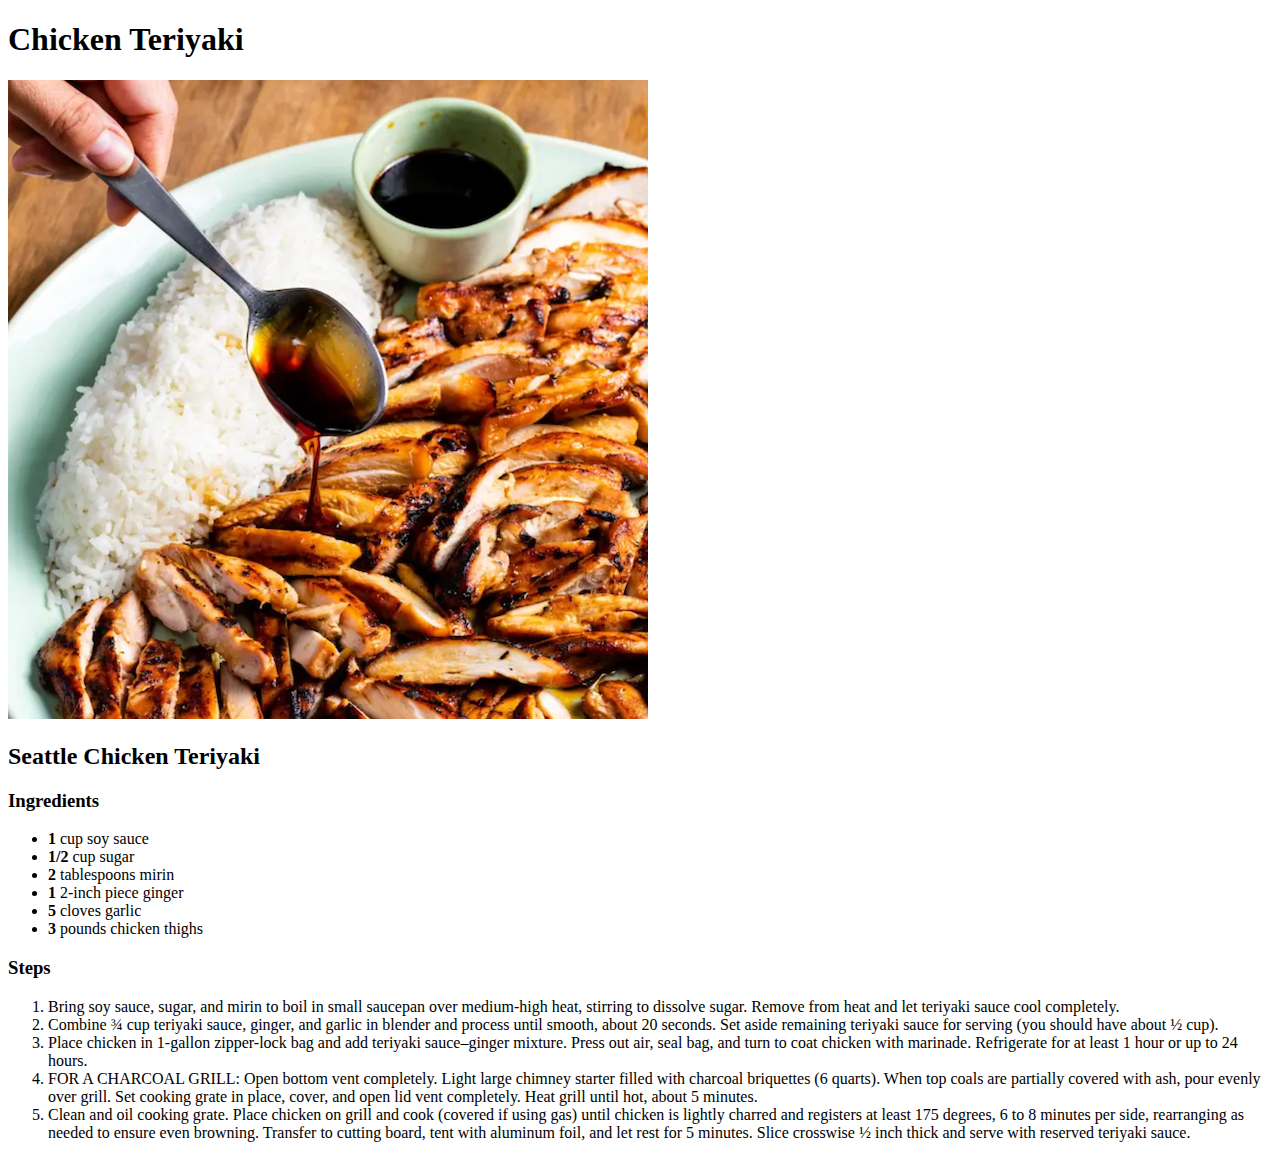
==== recipes/chickenteriyaki.html @ 975f274d "Added 2 new recipes" ====
<!DOCTYPE html>
<html lang="en">
<head>
    <meta charset="UTF-8">
    <meta name="viewport" content="width=device-width, initial-scale=1.0">
    <title>Chicken Teriyaki</title>
</head>
<body>
    <h1>Chicken Teriyaki</h1>
    <img src="../img/chickenteriyaki.png">
    <h2>Seattle Chicken Teriyaki</h2>
        <h3>Ingredients</h3>
            <ul>
                <li><strong>1</strong> cup soy sauce</li>
                <li><strong>1/2</strong> cup sugar</li>
                <li><strong>2</strong> tablespoons mirin</li>
                <li><strong>1</strong> 2-inch piece ginger</li>
                <li><strong>5</strong> cloves garlic</li>
                <li><strong>3</strong> pounds chicken thighs</li>
            </ul>

        <h3>Steps</h3>
            <ol>
                <li>Bring soy sauce, sugar, and mirin to boil in small saucepan over medium-high heat, stirring to dissolve sugar. Remove from heat and let teriyaki sauce cool completely.</li>
                <li>Combine ¾ cup teriyaki sauce, ginger, and garlic in blender and process until smooth, about 20 seconds. Set aside remaining teriyaki sauce for serving (you should have about ½ cup).</li>
                <li>Place chicken in 1-gallon zipper-lock bag and add teriyaki sauce–ginger mixture. Press out air, seal bag, and turn to coat chicken with marinade. Refrigerate for at least 1 hour or up to 24 hours.</li>
                <li>FOR A CHARCOAL GRILL: Open bottom vent completely. Light large chimney starter filled with charcoal briquettes (6 quarts). When top coals are partially covered with ash, pour evenly over grill. Set cooking grate in place, cover, and open lid vent completely. Heat grill until hot, about 5 minutes.</li>
                <li>Clean and oil cooking grate. Place chicken on grill and cook (covered if using gas) until chicken is lightly charred and registers at least 175 degrees, 6 to 8 minutes per side, rearranging as needed to ensure even browning. Transfer to cutting board, tent with aluminum foil, and let rest for 5 minutes. Slice crosswise ½ inch thick and serve with reserved teriyaki sauce.</li>
            </ol>
</body>
</html>
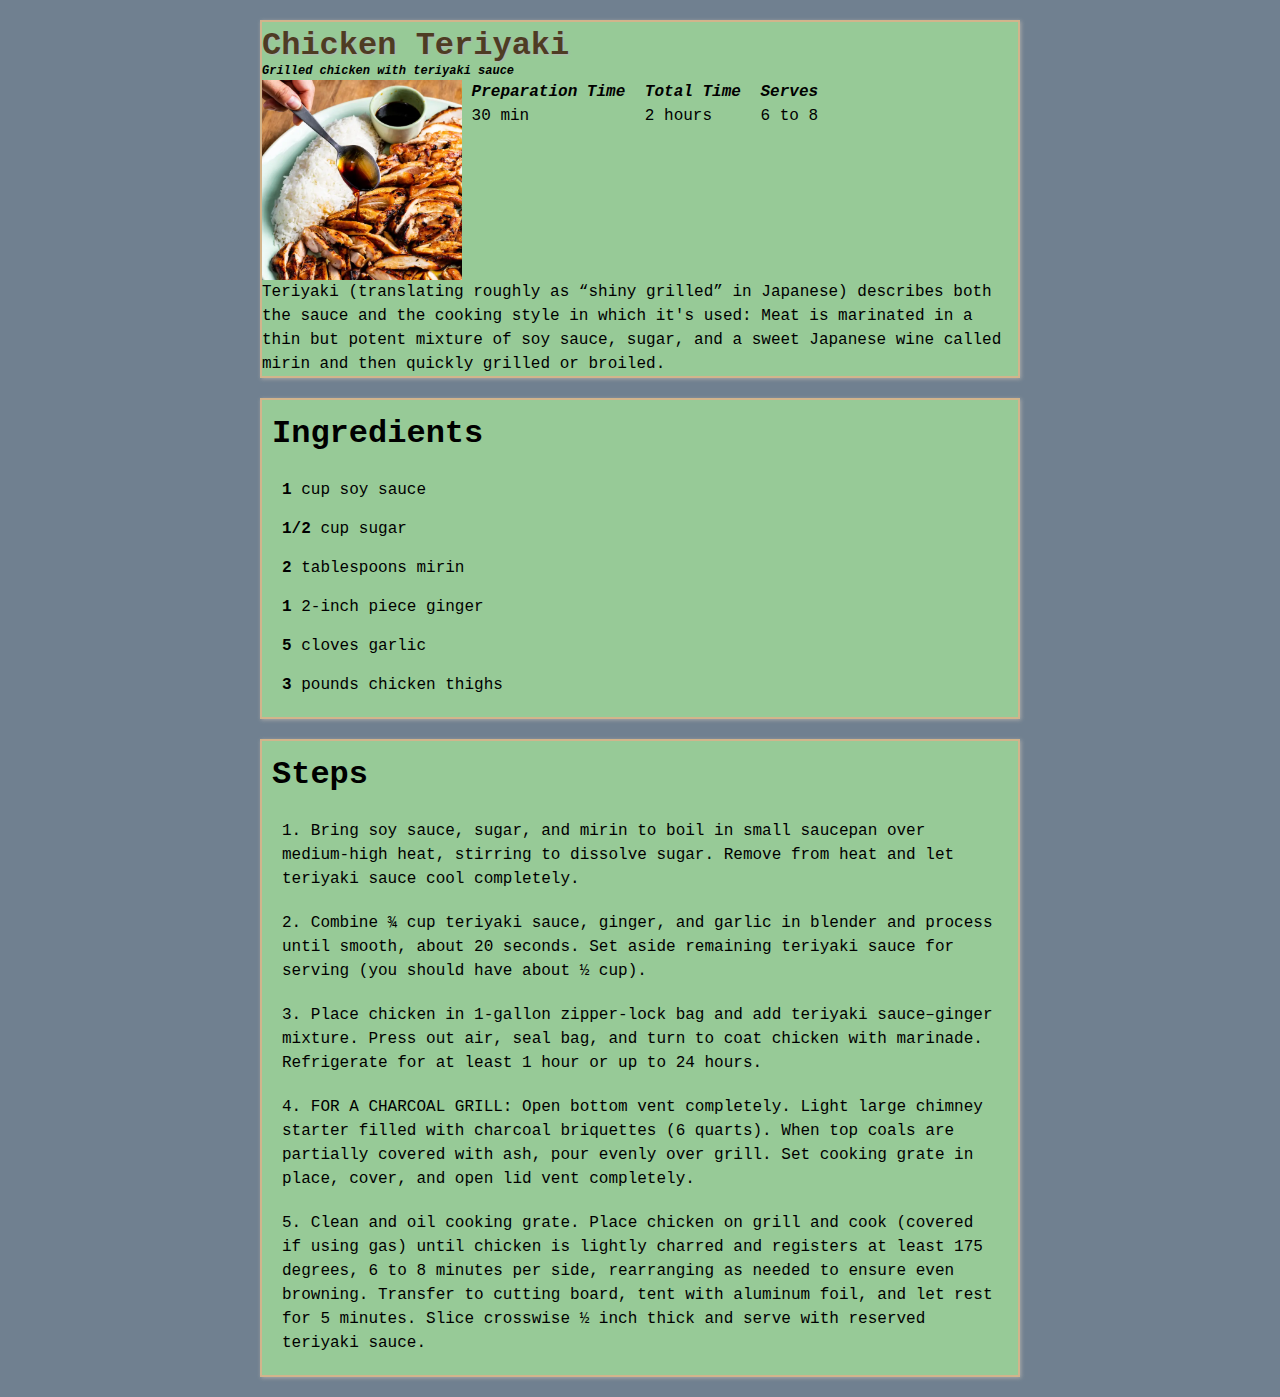
==== commit 3354fb86: "Added styling to all recipes" ====
--- a/recipes/chickenteriyaki.html
+++ b/recipes/chickenteriyaki.html
@@ -1,31 +1,80 @@
 <!DOCTYPE html>
 <html lang="en">
-<head>
-    <meta charset="UTF-8">
-    <meta name="viewport" content="width=device-width, initial-scale=1.0">
-    <title>Chicken Teriyaki</title>
-</head>
-<body>
-    <h1>Chicken Teriyaki</h1>
-    <img src="../img/chickenteriyaki.png">
-    <h2>Seattle Chicken Teriyaki</h2>
-        <h3>Ingredients</h3>
-            <ul>
-                <li><strong>1</strong> cup soy sauce</li>
-                <li><strong>1/2</strong> cup sugar</li>
-                <li><strong>2</strong> tablespoons mirin</li>
-                <li><strong>1</strong> 2-inch piece ginger</li>
-                <li><strong>5</strong> cloves garlic</li>
-                <li><strong>3</strong> pounds chicken thighs</li>
-            </ul>
-
-        <h3>Steps</h3>
-            <ol>
-                <li>Bring soy sauce, sugar, and mirin to boil in small saucepan over medium-high heat, stirring to dissolve sugar. Remove from heat and let teriyaki sauce cool completely.</li>
-                <li>Combine ¾ cup teriyaki sauce, ginger, and garlic in blender and process until smooth, about 20 seconds. Set aside remaining teriyaki sauce for serving (you should have about ½ cup).</li>
-                <li>Place chicken in 1-gallon zipper-lock bag and add teriyaki sauce–ginger mixture. Press out air, seal bag, and turn to coat chicken with marinade. Refrigerate for at least 1 hour or up to 24 hours.</li>
-                <li>FOR A CHARCOAL GRILL: Open bottom vent completely. Light large chimney starter filled with charcoal briquettes (6 quarts). When top coals are partially covered with ash, pour evenly over grill. Set cooking grate in place, cover, and open lid vent completely. Heat grill until hot, about 5 minutes.</li>
-                <li>Clean and oil cooking grate. Place chicken on grill and cook (covered if using gas) until chicken is lightly charred and registers at least 175 degrees, 6 to 8 minutes per side, rearranging as needed to ensure even browning. Transfer to cutting board, tent with aluminum foil, and let rest for 5 minutes. Slice crosswise ½ inch thick and serve with reserved teriyaki sauce.</li>
-            </ol>
-</body>
+    <head>
+        <meta charset="UTF-8">
+        <meta name="viewport" content="width=device-width, initial-scale=1.0">
+        <title>Chicken Teriyaki</title>
+        <link rel="stylesheet" href="../style.css">
+    </head>
+    <body>
+        <div class="container" id="container">
+            <div class="recipe-page">
+                <div class="recipe-intro">
+                    <h1 class="recipe-title">Chicken Teriyaki</h1>
+                        <h2>Grilled chicken with teriyaki sauce</h2>
+                        <img class="recipe-image" src="../img/chickenteriyaki.png">
+                            <section class="recipe-info">
+                                <ul>
+                                    <li class="recipe-prep-time">
+                                        <h2>Preparation Time</h2>
+                                        <p>30 min</p>
+                                    </li>
+                                    <li>
+                                        <h2>Total Time</h2>
+                                        <p>2 hours</p>
+                                    </li>
+                                    <li>
+                                        <h2>Serves</h2>
+                                        <p>6 to 8</p>
+                                    </li>
+                                </ul>
+                            </section>
+                            <section class="recipe-description">
+                                Teriyaki (translating roughly as “shiny grilled” in Japanese) describes both the sauce and the cooking style in which it's used: Meat is marinated in a thin but potent mixture of soy sauce, sugar, and a sweet Japanese wine called mirin and then quickly grilled or broiled.
+                            </section>
+                </div>
+                <div class="ingredients-card">
+                    <h3 class="section-title">Ingredients</h3>
+                        <section>
+                            <ul class="ingredients-list">
+                                <li>
+                                    <strong>1</strong> 
+                                    cup soy sauce
+                                </li>
+                                <li>
+                                    <strong>1/2</strong> 
+                                    cup sugar
+                                </li>
+                                <li>
+                                    <strong>2</strong> 
+                                    tablespoons mirin
+                                </li>
+                                <li>
+                                    <strong>1</strong> 
+                                    2-inch piece ginger
+                                </li>
+                                <li>
+                                    <strong>5</strong> 
+                                    cloves garlic
+                                </li>
+                                <li>
+                                    <strong>3</strong> 
+                                    pounds chicken thighs
+                                </li>
+                            </ul>
+                        </section>
+                </div>
+                <div class="steps-card">
+                    <h3 class="section-title">Steps</h3>
+                        <ol class="steps-list">
+                            <li>1. Bring soy sauce, sugar, and mirin to boil in small saucepan over medium-high heat, stirring to dissolve sugar. Remove from heat and let teriyaki sauce cool completely.</li>
+                            <li>2. Combine ¾ cup teriyaki sauce, ginger, and garlic in blender and process until smooth, about 20 seconds. Set aside remaining teriyaki sauce for serving (you should have about ½ cup).</li>
+                            <li>3. Place chicken in 1-gallon zipper-lock bag and add teriyaki sauce–ginger mixture. Press out air, seal bag, and turn to coat chicken with marinade. Refrigerate for at least 1 hour or up to 24 hours.</li>
+                            <li>4. FOR A CHARCOAL GRILL: Open bottom vent completely. Light large chimney starter filled with charcoal briquettes (6 quarts). When top coals are partially covered with ash, pour evenly over grill. Set cooking grate in place, cover, and open lid vent completely.</li>
+                            <li>5. Clean and oil cooking grate. Place chicken on grill and cook (covered if using gas) until chicken is lightly charred and registers at least 175 degrees, 6 to 8 minutes per side, rearranging as needed to ensure even browning. Transfer to cutting board, tent with aluminum foil, and let rest for 5 minutes. Slice crosswise ½ inch thick and serve with reserved teriyaki sauce.</li>
+                        </ol>
+                </div>
+            </div>
+        </div>
+    </body>
 </html>--- a/style.css
+++ b/style.css
@@ -0,0 +1,124 @@
+* {
+    line-height: 1.5;
+    margin: 0;
+    padding: 0;
+    box-sizing: border-box;
+}
+
+body {
+    font-family:'Courier New', Courier, monospace;
+    background-color: slategray;
+}
+
+img {
+    width: 200px;
+    display: inline-block;
+    vertical-align: top;
+}
+
+ul {
+    list-style: none;
+}
+
+h1 {
+    text-shadow: 1px 1px 2px rgb(179, 179, 179);
+    color:rgb(78, 60, 35);
+    margin-top: 0;
+}
+
+p {
+    margin-bottom: 20px;
+}
+
+.recipe-card {
+    width: 800px;
+    background-color: rgb(151, 202, 151);
+    margin: 20px auto;
+    box-shadow: 1px 1px 4px darkgray;
+}
+
+.recipe-content {
+    padding: 20px;
+    display: inline-block;
+    width: 580px;
+    vertical-align: top;
+}
+
+.recipe-card h2,
+.recipe-card a {
+    text-transform: uppercase;
+}
+
+.recipe-card.feature {
+    border: 2px solid tan;
+}
+
+ul li {
+    display: inline-block;
+    margin-right: 10px;
+}
+
+ul li h2 {
+    font-size: 16px;
+}
+
+.recipe-card a {
+    background-color: rgb(2, 175, 175);
+    color:black;
+    border: 2px solid black;
+    text-decoration: none;
+    padding: 10px 12px;
+    display: inline-block;
+    vertical-align: top;
+}
+
+.recipe-page {
+    width: 800px;
+    margin: 20px auto;
+}
+
+.recipe-intro,
+.ingredients-card,
+.steps-card {
+    border: 2px solid tan;
+    margin: 20px;
+    box-shadow: 1px 1px 4px darkgray;
+    background-color: rgb(151, 202, 151);;
+}
+
+.recipe-info {
+    display: inline-block;
+    width: 380px;
+}
+
+.ingredients-list {
+    margin: 20px;
+}
+
+.ingredients-list li {
+    display: block;
+    margin-bottom: 15px;
+}
+
+.steps-list { 
+    list-style: none;
+}
+
+.steps-list li {
+    margin: 20px;
+}
+
+.recipe-title {
+    display: inline-block;
+    margin-bottom: -10px;
+}
+
+h2 {
+    font-size: 12px;
+    font-style: italic;
+}
+
+.section-title {
+    margin: 10px;
+    font-size: 32px;
+}
